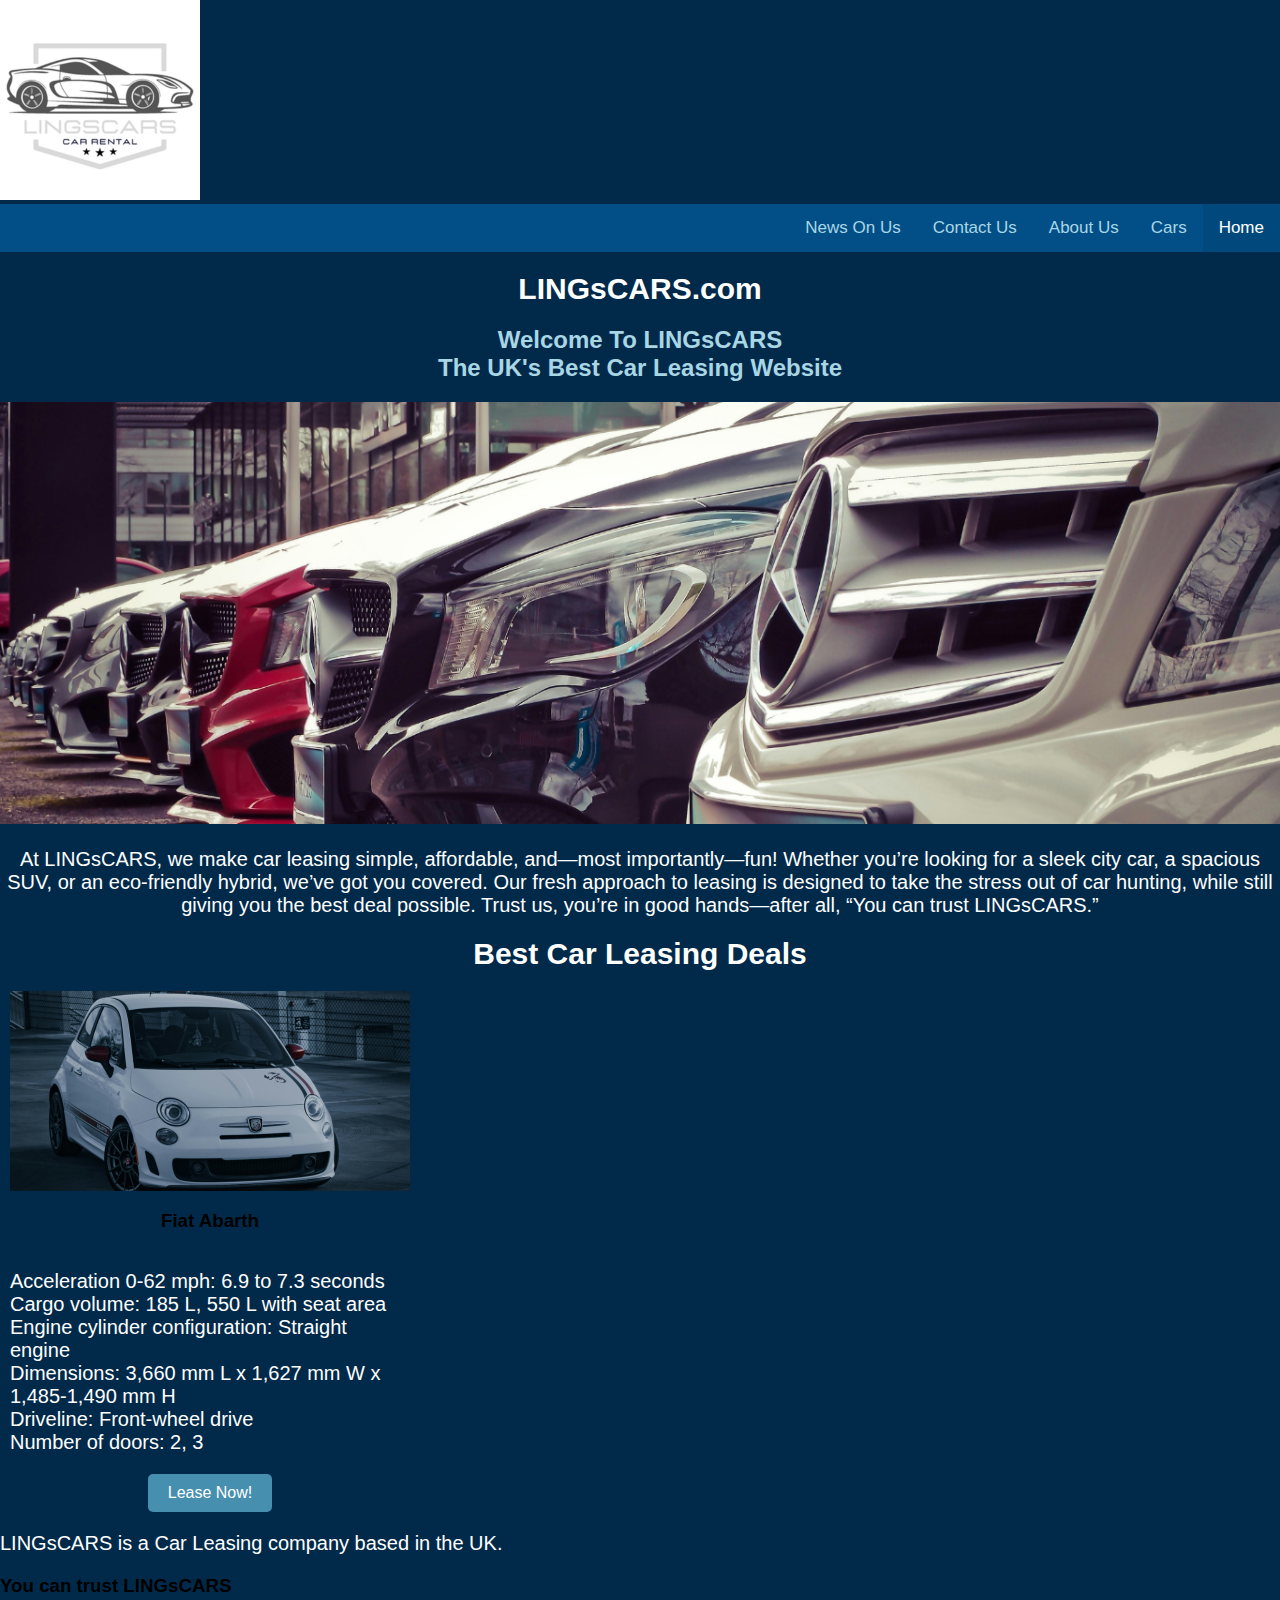
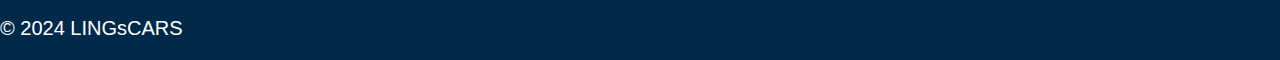
==== index.html @ 579699e2 "gfmh" ====
<!DOCTYPE html>
<html lang="en">
<head>
    <meta charset="UTF-8">
    <meta name="viewport" content="width=device-width, initial-scale=1.0">
    <link rel="stylesheet" href="style.css">
    <title>LINGsCARS</title>
</head>
<body>    
    <header class="logo">
        <img src="img/Lingscars1.png" alt="LINGsCARS Logo" />
    </header>

    <nav class="topnav">
        <a class="active" href="index.html">Home</a> 
        <a href="productspage.html">Cars</a> 
        <a href="aboutpage.html">About Us</a> 
        <a href="contactpage.html">Contact Us</a> 
        <a href="news.html">News On Us</a>
    </nav>

    <div class="greeting">
        <h1>LINGsCARS.com</h1>
        <h2>Welcome To LINGsCARS<br>The UK's Best Car Leasing Website</h2> 
    </div> 

    <div class="heroshot">
        <img src="img/Dealership.png" alt="Hero Shot" class="responsive"> 
    </div>

    <section class="summary">
        <p>
            At LINGsCARS, we make car leasing simple, affordable, and—most importantly—fun! 
            Whether you’re looking for a sleek city car, a spacious SUV, or an eco-friendly hybrid, we’ve got you covered.
            Our fresh approach to leasing is designed to take the stress out of car hunting, while still giving you the best deal possible.
            Trust us, you’re in good hands—after all, “You can trust LINGsCARS.”
        </p>
    </section>

    <h1>Best Car Leasing Deals</h1>

    <section class="best-car-leasing-deals">
        <div class="car-item">
            <img src="img/Fiat Abarth.png" alt="Fiat Abarth">
            <h3>Fiat Abarth</h3>
            <p>
                Acceleration 0-62 mph: 6.9 to 7.3 seconds<br>
                Cargo volume: 185 L, 550 L with seat area<br>
                Engine cylinder configuration: Straight engine<br>
                Dimensions: 3,660 mm L x 1,627 mm W x 1,485-1,490 mm H<br>
                Driveline: Front-wheel drive<br>
                Number of doors: 2, 3
            </p>
            <nav>
                <a href="fiat.html" class="nav-btn">Lease Now!</a>
            </nav>
        </div>
    </section>

    <footer>
        <p>LINGsCARS is a Car Leasing company based in the UK.</p>
        <h3>You can trust LINGsCARS</h3>
        <p>&copy; 2024 LINGsCARS</p>
    </footer>

</body>
</html>
---- style.css ----
body {
    background-color: #012a4a;
    font-family: Verdana, Geneva, Tahoma, sans-serif;
    margin: 0;
    padding: 0;
}

h1 {
    font-size: 30px;
    color: white;
    font: medium;
    text-align: center;
}

h2 {
    color: #a9d6e5;
    text-align: center;
}
.topnav {
    background-color: #014f86;
    overflow: hidden;
}

p {
    font-size: 20px;
    color: white;
}

.topnav a {
    float: right;
    color: #a9d6e5;
    text-align: center;
    padding: 14px 16px;
    text-decoration: none;
    font-size: 17px;
}

.topnav a:hover {
    background-color: #468faf;
    color: white;
}

.topnav a.active {
    background-color: #01497c;
    color: white;
}

header .logo {
    text-align: left;
    width: 200px;
    height: 200px;
   
}

.responsive {
    width: 100%;
    height: auto;
}

.heroshot {
    text-align: center;
}

header .greeting {
    text-align: center;
}

.summary {
    text-align: center;
}

.best-car-leasing-deals {
    display: flex;
    align-items: center;
    margin: 10px;
}

.car-container {
    display: flex;
    flex-wrap: wrap;
    justify-content: left;
    text-align: left;
    gap: 50px;
}
.car-item {
    display: flex;
    flex-direction: column;
    align-items: center;
    width: 400px;
}
.car-item img {
    max-width: 100%;
    height: auto;
}
.car-item h1 {
    margin-top: 20px;
}

.nav-btn {
    padding: 10px 20px;
    display: inline-block;
    background-color: #468faf;
    color: white;
    text-decoration: none;
    border-radius: 5px;
}

.nav-btn:hover {
    background-color: #a9d6e5;
}

.nav-btn:focus {
    outline: 2px;
    outline-offset: 2px;
}

.Contact {
    display: flex;
    
}

.google-form{
    display: flex;
}

.Quote {
    color: cadetblue;
    font-size: 20;
    font-family: Arial, Helvetica, sans-serif;
    text-align: left;
} 

@media screen and (max-width: 768px) {
    h1 {
        font-size: 24px;
    }

    p {
        font-size: 16px;
    }

    .topnav a {
        float: none;
        display: block;
        text-align: left;
        padding: 12px;
        font-size: 16px;
    }

    header .logo {
        width: 100px;
        height: 100px;
    }

    .car-container {
        justify-content: center;
        gap: 20px;
    }

    .car-item {
        width: 100%;
        max-width: 300px;
    }

    .nav-btn {
        padding: 8px 15px;
        font-size: 14px;
    }

    .best-car-leasing-deals {
        flex-direction: column;
        text-align: center;
    }
}

.list {
    color: white;

}

@media screen and (max-width: 480px) {
    h1 {
        font-size: 20px;
    }

    p {
        font-size: 14px;
    }

    .topnav a {
        padding: 10px;
        font-size: 14px;
    }

    .car-container {
        flex-direction: column;
        align-items: center;
    }

    .car-item {
        width: 100%;
    }

    .nav-btn {
        padding: 6px 12px;
        font-size: 12px;
    }

    .best-car-leasing-deals {
        margin: 5px;
    }

   header .logo {
        width: 80px;
        height: 80px;
    }
}
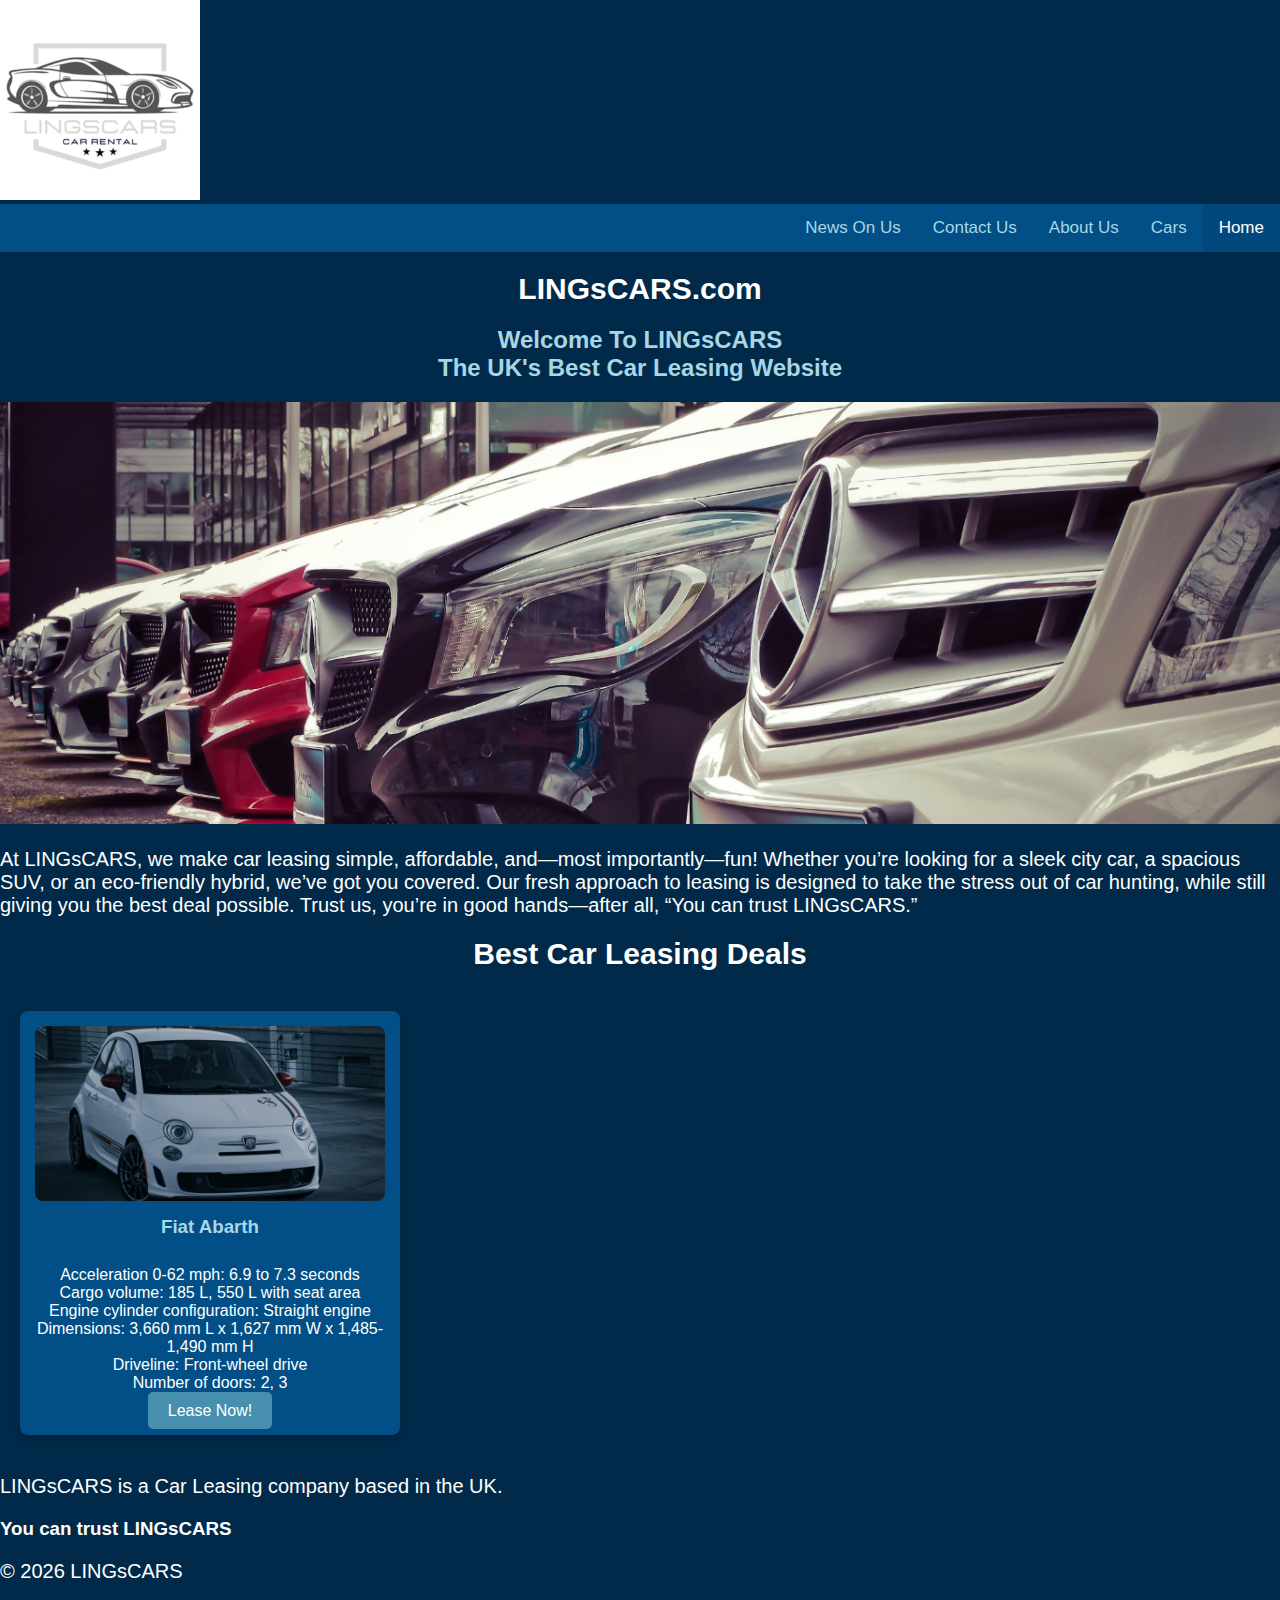
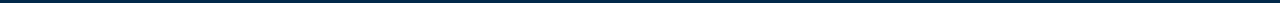
==== commit d19c6e01: "Update" ====
--- a/index.html
+++ b/index.html
@@ -5,32 +5,41 @@
     <meta name="viewport" content="width=device-width, initial-scale=1.0">
     <link rel="stylesheet" href="style.css">
     <title>LINGsCARS</title>
+
+    <meta name="description" content="LINGsCARS offers the UK's best car leasing deals. 
+    Lease your next car, whether a sleek city car, spacious SUV, or eco-friendly hybrid, at affordable rates.
+     You can trust LINGsCARS!">
+    <meta name="keywords" content="car leasing,
+    UK car leasing, affordable car leasing, best car leasing deals, 
+    LINGsCARS, lease a car, UK vehicles, Fiat Abarth lease">
+    <meta name="author" content="LINGsCARS">
+
 </head>
-<body>    
+<body>
     <header class="logo">
-        <img src="img/Lingscars1.png" alt="LINGsCARS Logo" />
+        <img src="img/Lingscars1.png" alt="LINGsCARS Logo">
     </header>
 
     <nav class="topnav">
-        <a class="active" href="index.html">Home</a> 
-        <a href="productspage.html">Cars</a> 
-        <a href="aboutpage.html">About Us</a> 
-        <a href="contactpage.html">Contact Us</a> 
+        <a class="active" href="index.html">Home</a>
+        <a href="productspage.html">Cars</a>
+        <a href="aboutpage.html">About Us</a>
+        <a href="contactpage.html">Contact Us</a>
         <a href="news.html">News On Us</a>
     </nav>
 
     <div class="greeting">
         <h1>LINGsCARS.com</h1>
-        <h2>Welcome To LINGsCARS<br>The UK's Best Car Leasing Website</h2> 
-    </div> 
+        <h2>Welcome To LINGsCARS<br>The UK's Best Car Leasing Website</h2>
+    </div>
 
     <div class="heroshot">
-        <img src="img/Dealership.png" alt="Hero Shot" class="responsive"> 
+        <img src="img/Dealership.png" alt="Heading picture of cars at a dealership" class="responsive">
     </div>
 
     <section class="summary">
         <p>
-            At LINGsCARS, we make car leasing simple, affordable, and—most importantly—fun! 
+            At LINGsCARS, we make car leasing simple, affordable, and—most importantly—fun!
             Whether you’re looking for a sleek city car, a spacious SUV, or an eco-friendly hybrid, we’ve got you covered.
             Our fresh approach to leasing is designed to take the stress out of car hunting, while still giving you the best deal possible.
             Trust us, you’re in good hands—after all, “You can trust LINGsCARS.”
@@ -41,7 +50,7 @@
 
     <section class="best-car-leasing-deals">
         <div class="car-item">
-            <img src="img/Fiat Abarth.png" alt="Fiat Abarth">
+            <img src="img/Fiat Abarth.png" alt="Picture of a Fiat Abarth">
             <h3>Fiat Abarth</h3>
             <p>
                 Acceleration 0-62 mph: 6.9 to 7.3 seconds<br>
@@ -60,8 +69,9 @@
     <footer>
         <p>LINGsCARS is a Car Leasing company based in the UK.</p>
         <h3>You can trust LINGsCARS</h3>
-        <p>&copy; 2024 LINGsCARS</p>
+        <p>&copy; <span id="current-year"></span> LINGsCARS</p>
     </footer>
 
+    <script src="java.js"></script>
 </body>
 </html>
--- a/style.css
+++ b/style.css
@@ -3,27 +3,30 @@
     font-family: Verdana, Geneva, Tahoma, sans-serif;
     margin: 0;
     padding: 0;
-}
+    color: white;
+}
+
 
 h1 {
     font-size: 30px;
     color: white;
-    font: medium;
-    text-align: center;
+    text-align: center;
+    margin-top: 20px;
 }
 
 h2 {
     color: #a9d6e5;
     text-align: center;
-}
-.topnav {
-    background-color: #014f86;
-    overflow: hidden;
 }
 
 p {
     font-size: 20px;
     color: white;
+}
+
+.topnav {
+    background-color: #014f86;
+    overflow: hidden;
 }
 
 .topnav a {
@@ -45,64 +48,123 @@
     color: white;
 }
 
-header .logo {
+.responsive {
+    width: 100%;
+    height: auto;
+}
+
+.heroshot {
+    text-align: center;
+}
+
+form {
+    display: flex;
+    flex-direction: column;
+    align-items: center;
+    width: 100%;
+    max-width: 400px;
+    margin: 20px auto;
+    padding: 20px;
+    background-color: #014f86;
+    border-radius: 8px;
+}
+
+form label {
+    color: #a9d6e5;
+    font-size: 18px;
+    margin-bottom: 8px;
+    align-self: flex-start;
+}
+
+form input[type="text"],
+form input[type="email"],
+form input[type="password"],
+form input[type="tel"] {
+    width: 100%;
+    padding: 10px;
+    margin-bottom: 15px;
+    border: 1px solid #468faf;
+    border-radius: 5px;
+    font-size: 16px;
+    color: #012a4a;
+}
+
+form input[type="submit"] {
+    width: 100%;
+    padding: 12px;
+    font-size: 18px;
+    background-color: #468faf;
+    color: white;
+    border: none;
+    border-radius: 5px;
+    cursor: pointer;
+    transition: background-color 0.3s;
+}
+
+form input[type="submit"]:hover {
+    background-color: #a9d6e5;
+}
+
+form input[type="submit"]:focus {
+    outline: 2px solid #a9d6e5;
+}
+
+
+.Quote {
+    font-size: 20px;
+    font-family: Arial, Helvetica, sans-serif;
     text-align: left;
-    width: 200px;
-    height: 200px;
-   
-}
-
-.responsive {
-    width: 100%;
-    height: auto;
-}
-
-.heroshot {
-    text-align: center;
-}
-
-header .greeting {
-    text-align: center;
-}
-
-.summary {
-    text-align: center;
-}
-
-.best-car-leasing-deals {
-    display: flex;
-    align-items: center;
-    margin: 10px;
-}
-
+    margin: 0 auto;
+    width: 80%;
+    max-width: 600px;
+    color: cadetblue;
+}
+
+.best-car-leasing-deals,
 .car-container {
     display: flex;
     flex-wrap: wrap;
+    gap: 20px;
+    padding: 20px;
     justify-content: left;
-    text-align: left;
-    gap: 50px;
-}
+}
+
 .car-item {
     display: flex;
     flex-direction: column;
     align-items: center;
-    width: 400px;
-}
+    width: 350px;
+    padding: 15px;
+    background-color: #014f86;
+    border-radius: 8px;
+    box-shadow: 0 4px 8px rgba(0, 0, 0, 0.2);
+    text-align: center;
+}
+
 .car-item img {
     max-width: 100%;
     height: auto;
-}
-.car-item h1 {
-    margin-top: 20px;
+    border-radius: 8px;
+}
+
+.car-item h3 {
+    margin-top: 15px;
+    color: #a9d6e5;
+}
+
+.car-item p {
+    font-size: 16px;
+    color: white;
+    margin: 10px 0;
 }
 
 .nav-btn {
     padding: 10px 20px;
-    display: inline-block;
     background-color: #468faf;
     color: white;
     text-decoration: none;
     border-radius: 5px;
+    transition: background-color 0.3s;
 }
 
 .nav-btn:hover {
@@ -110,25 +172,8 @@
 }
 
 .nav-btn:focus {
-    outline: 2px;
-    outline-offset: 2px;
-}
-
-.Contact {
-    display: flex;
-    
-}
-
-.google-form{
-    display: flex;
-}
-
-.Quote {
-    color: cadetblue;
-    font-size: 20;
-    font-family: Arial, Helvetica, sans-serif;
-    text-align: left;
-} 
+    outline: 2px solid #a9d6e5;
+}
 
 @media screen and (max-width: 768px) {
     h1 {
@@ -147,35 +192,14 @@
         font-size: 16px;
     }
 
-    header .logo {
-        width: 100px;
-        height: 100px;
-    }
-
-    .car-container {
-        justify-content: center;
-        gap: 20px;
+    .Quote {
+        width: 90%;
     }
 
     .car-item {
-        width: 100%;
-        max-width: 300px;
-    }
-
-    .nav-btn {
-        padding: 8px 15px;
-        font-size: 14px;
-    }
-
-    .best-car-leasing-deals {
-        flex-direction: column;
-        text-align: center;
-    }
-}
-
-.list {
-    color: white;
-
+        width: 90%;
+        max-width: 400px;
+    }
 }
 
 @media screen and (max-width: 480px) {
@@ -192,13 +216,8 @@
         font-size: 14px;
     }
 
-    .car-container {
-        flex-direction: column;
-        align-items: center;
-    }
-
-    .car-item {
-        width: 100%;
+    .Quote {
+        width: 95%;
     }
 
     .nav-btn {
@@ -206,12 +225,37 @@
         font-size: 12px;
     }
 
-    .best-car-leasing-deals {
-        margin: 5px;
-    }
-
-   header .logo {
-        width: 80px;
-        height: 80px;
-    }
-}+    .car-item {
+        width: 100%;
+        padding: 10px;
+    }
+}
+
+.contact-info {
+    background-color: #014f86;
+    border-radius: 8px;
+    padding: 20px;
+    margin: 20px auto;
+    text-align: center;
+    color: #a9d6e5;
+    width: 80%;
+    max-width: 600px;
+    box-shadow: 0 4px 8px rgba(0, 0, 0, 0.2);
+}
+
+.contact-info h2,
+.contact-info h3,
+.contact-info h4 {
+    margin: 10px 0;
+}
+
+.contact-info a {
+    color: #a9d6e5;
+    text-decoration: none;
+    font-weight: bold;
+}
+
+.contact-info a:hover {
+    color: #468faf;
+    text-decoration: underline;
+}
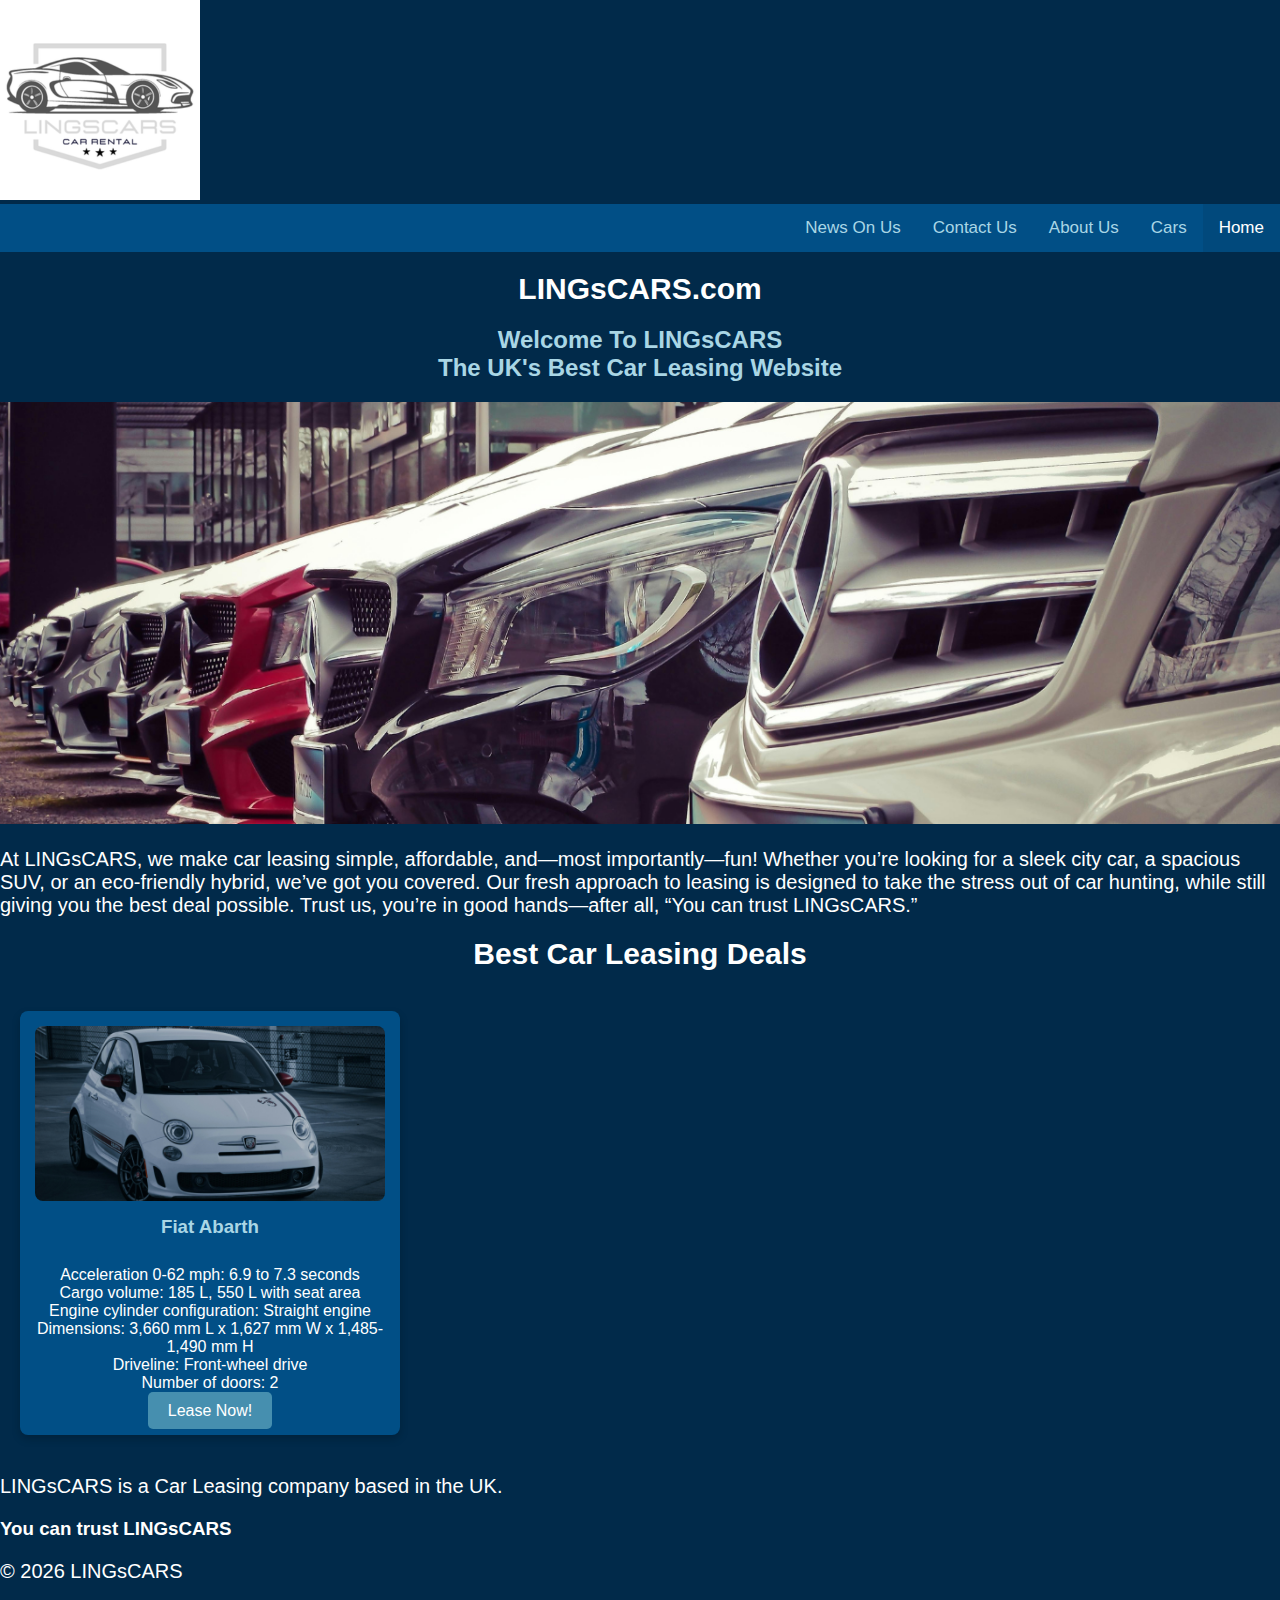
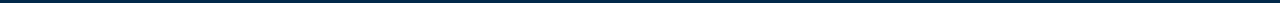
==== commit c480fd96: "POE Part 3" ====
--- a/index.html
+++ b/index.html
@@ -58,7 +58,7 @@
                 Engine cylinder configuration: Straight engine<br>
                 Dimensions: 3,660 mm L x 1,627 mm W x 1,485-1,490 mm H<br>
                 Driveline: Front-wheel drive<br>
-                Number of doors: 2, 3
+                Number of doors: 2
             </p>
             <nav>
                 <a href="fiat.html" class="nav-btn">Lease Now!</a>
